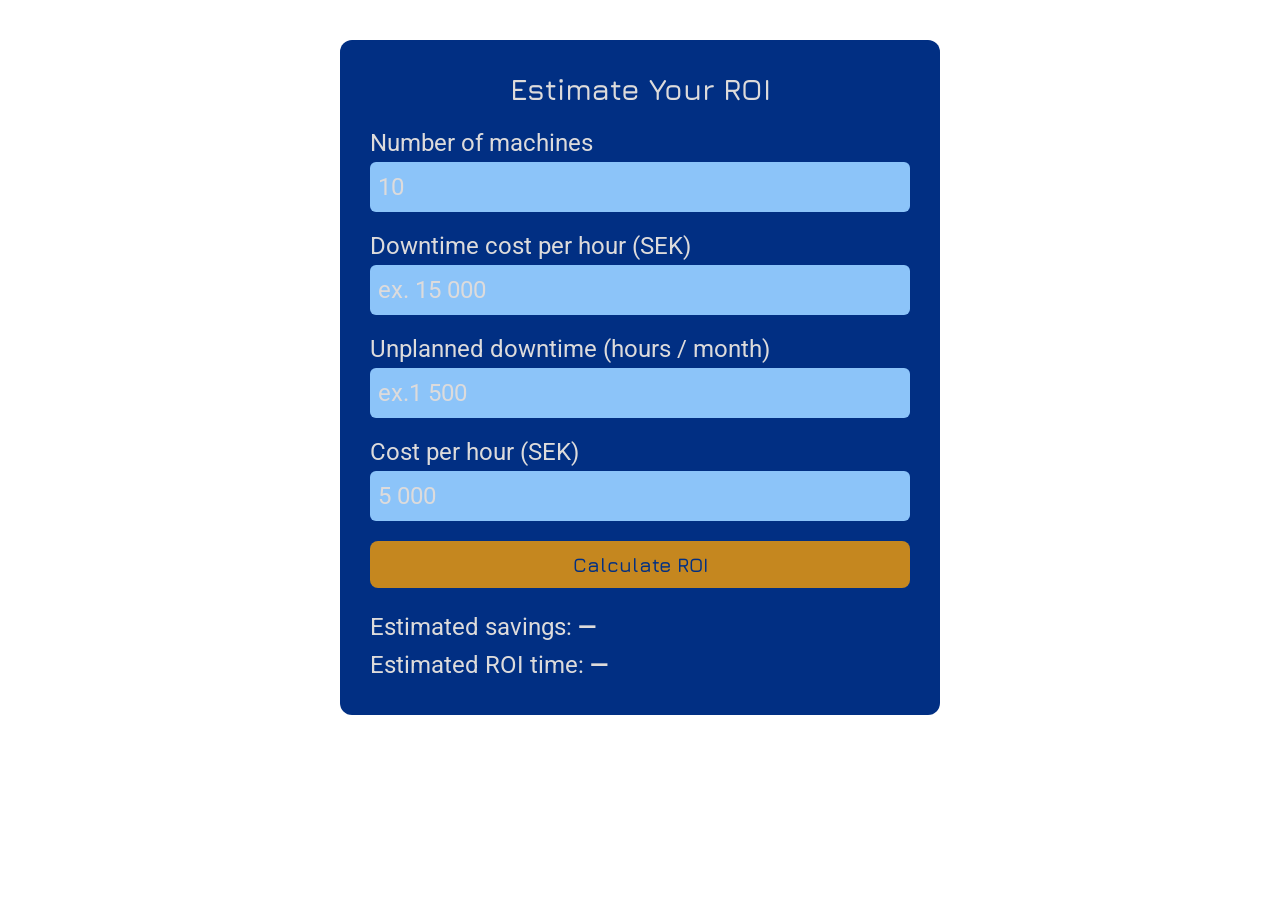
==== index.html @ c47397b4 "html, css and a part of java script in the index.html" ====
<!DOCTYPE html>
<html lang="en">
<head>
    <meta charset="UTF-8">
    <meta name="viewport" content="width=device-width, initial-scale=1.0">
    <link rel="stylesheet" href="styles.css">
    <title>Calculate your ROI</title>
</head>
<body>

    <div class="roi-calculator">

<!--Title -->
  <h2>
   Estimate Your ROI
  </h2>
  
  <!--Inputs -->
  <div class="roi-inputs">
   <label>
    Number of machines
    <input type="number" id="machines" value="10" placeholder="ex. 10">
   </label>
   <label>
    Downtime cost per hour (SEK)
    <input type="number" id="downtime" value="ex. 15 000" placeholder="ex. 15 000">
   </label>
      <label>
    Unplanned downtime (hours / month)
    <input type="number" id="downtime" value="ex. 1 500" placeholder="ex.1 500">
   </label>
   <label>
    Cost per hour (SEK)
    <input type="number" id="cost" value="500O" placeholder="5 000">
   </label>
  </div>
  <button onclick="calculateROI()">
   Calculate ROI
  </button>
  <div class="roi-results" id="roi-results">
   <p>
    Estimated savings:
    <strong id="savings">
     —
    </strong>
   </p>
   <p>
    Estimated ROI time:
    <strong id="roi-time">
     —
    </strong>
   </p>
  </div>
 </div>

 <!-- Java Script -->
  <script>
function getImplementationCost(signals) {
  if (signals < 50) return 60000;
  if (signals < 500) return 120000;
  if (signals < 2000) return 180000;
  return 360000;
}

function calculateROI() {
  const costPerHour = parseFloat(document.getElementById('costPerHour').value);
  const downtime = parseFloat(document.getElementById('downtime').value);
  const reduction = parseFloat(document.getElementById('reduction').value) / 100;
  const licenseShare = parseFloat(document.getElementById('licenseShare').value) / 100;
  const signals = parseFloat(document.getElementById('signals').value);

  // Implementation cost based on signals
  const implementationCost = getImplementationCost(signals);

  // Formulas
  const grossSavings = costPerHour * downtime * reduction * 12;
  const licenseCost = grossSavings * licenseShare;
  const netSavings = grossSavings - licenseCost;
  const totalCost = implementationCost + licenseCost;

  const roiYear1 = ((netSavings - implementationCost) / totalCost) * 100;
  const roiYear2 = ((netSavings - licenseCost) / licenseCost) * 100;

  const monthlyCashFlow = netSavings / 12;
  const paybackMonths = totalCost / monthlyCashFlow;

  // Display
  document.getElementById('implCost').innerText = implementationCost.toLocaleString() + " SEK";
  document.getElementById('grossSavings').innerText = grossSavings.toLocaleString() + " SEK";
  document.getElementById('licenseCost').innerText = licenseCost.toLocaleString() + " SEK";
  document.getElementById('netSavings').innerText = netSavings.toLocaleString() + " SEK";
  document.getElementById('roiYear1').innerText = roiYear1.toFixed(0) + " %";
  document.getElementById('roiYear2').innerText = roiYear2.toFixed(0) + " %";
  document.getElementById('payback').innerText = paybackMonths.toFixed(1) + " months";
}
</script>
</body>
</html>
---- styles.css ----
@import url('https://fonts.googleapis.com/css2?family=Jura:wght@300..700&family=Roboto:ital,wght@0,100..900;1,100..900&display=swap');
/* GENERAL */

*, html{
    margin: 0;
    padding: 0; 
    box-sizing: border-box;
}


.roi-calculator {
  max-width: 600px;
  margin: 40px auto;
  padding: 30px;
  background: #012f83;
  color: #dddbdb;
  border-radius: 12px;
}

.roi-calculator h2 {
  text-align: center;
  margin-bottom: 20px;
  font-family: Jura;
  font-size: 30px;
  font-weight: 600;
  line-height: 130%;
}

.roi-inputs {
  display: flex;
  flex-direction: column;
  gap: 20px;
}

.roi-inputs label {
    font-family: Roboto;
    font-size: 24px;
}

.roi-inputs input {
  width: 100%;
  height: 50px;
  padding: 8px;
  border-radius: 6px;
  border: none;
  margin-top: 5px;
  background-color: #8cc4f9;
  font-family: Roboto;
  font-size: 24px;
  color: #dddbdb;
}

.roi-inputs input::placeholder {
  font-family: Roboto;
  font-size: 24px;
  color: #dddbdb;
}

button {
  margin-top: 20px;
  width: 100%;
  padding: 12px;
  border: none;
  border-radius: 8px;
  background: #c5871f;
  color: #012f83;
  font-family: Jura;
  font-size: 20px;
  font-weight: 600;
  cursor: pointer;
}

button:hover {
  background: #012f83;
  color: #c5871f
}

.roi-results {
  margin-top: 20px;
  font-family: Roboto;
  font-size: 24px;
  line-height: 1.6;

}
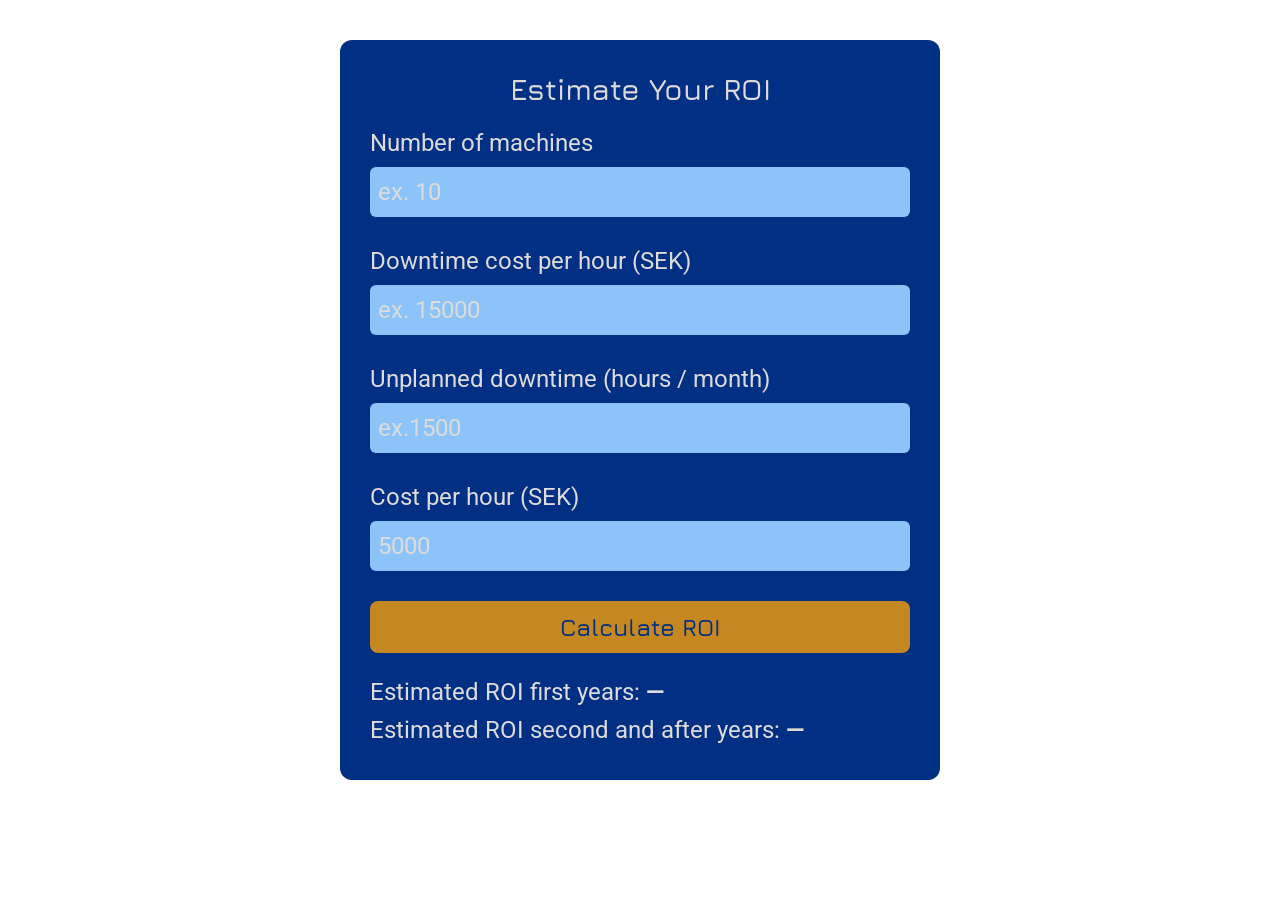
==== commit c11688ae: "correction" ====
--- a/index.html
+++ b/index.html
@@ -19,19 +19,19 @@
   <div class="roi-inputs">
    <label>
     Number of machines
-    <input type="number" id="machines" value="10" placeholder="ex. 10">
+    <input type="number" id="machines" value="" placeholder="ex. 10">
    </label>
    <label>
     Downtime cost per hour (SEK)
-    <input type="number" id="downtime" value="ex. 15 000" placeholder="ex. 15 000">
+    <input type="number" id="downtime" value="" placeholder="ex. 15000">
    </label>
       <label>
     Unplanned downtime (hours / month)
-    <input type="number" id="downtime" value="ex. 1 500" placeholder="ex.1 500">
+    <input type="number" id="downtime" value="" placeholder="ex.1500">
    </label>
    <label>
     Cost per hour (SEK)
-    <input type="number" id="cost" value="500O" placeholder="5 000">
+    <input type="number" id="cost" value="" placeholder="5000">
    </label>
   </div>
   <button onclick="calculateROI()">
@@ -39,14 +39,14 @@
   </button>
   <div class="roi-results" id="roi-results">
    <p>
-    Estimated savings:
-    <strong id="savings">
+    Estimated ROI first years:
+    <strong id="roiYear1">
      —
     </strong>
    </p>
    <p>
-    Estimated ROI time:
-    <strong id="roi-time">
+    Estimated ROI second and after years:
+    <strong id="roiYear2">
      —
     </strong>
    </p>
--- a/styles.css
+++ b/styles.css
@@ -43,7 +43,7 @@
   padding: 8px;
   border-radius: 6px;
   border: none;
-  margin-top: 5px;
+  margin: 10px 0px 10px 0px;
   background-color: #8cc4f9;
   font-family: Roboto;
   font-size: 24px;
@@ -65,7 +65,7 @@
   background: #c5871f;
   color: #012f83;
   font-family: Jura;
-  font-size: 20px;
+  font-size: 24px;
   font-weight: 600;
   cursor: pointer;
 }
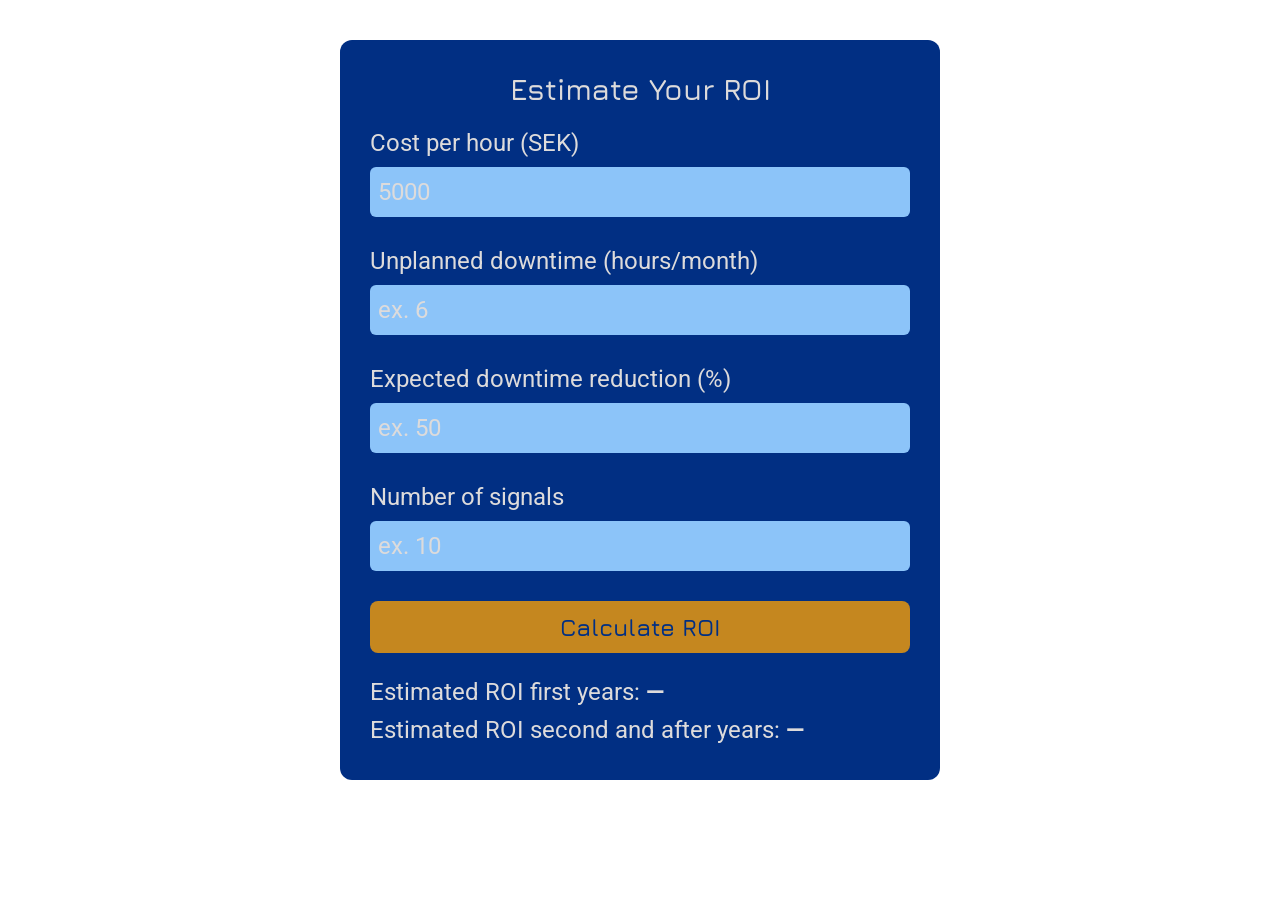
==== commit 07881443: "correction" ====
--- a/index.html
+++ b/index.html
@@ -16,23 +16,27 @@
   </h2>
   
   <!--Inputs -->
-  <div class="roi-inputs">
+  <div class="roi-inputs">   
+    <label>
+    Cost per hour (SEK)
+    <input type="number" id="costPerHour" value="" placeholder="5000" required>
+   </label>
+
+    <label>
+    Unplanned downtime (hours/month)
+    <input type="number" id="unplanned" value="" placeholder="ex. 6" required>
+   </label>
+
+    <label>
+   Expected downtime reduction (%)
+    <input type="number" id="reduction" value="" placeholder="ex. 50" required>
+   </label>
+
    <label>
-    Number of machines
-    <input type="number" id="machines" value="" placeholder="ex. 10">
+    Number of signals
+    <input type="number" id="signals" value="" placeholder="ex. 10" required>
    </label>
-   <label>
-    Downtime cost per hour (SEK)
-    <input type="number" id="downtime" value="" placeholder="ex. 15000">
-   </label>
-      <label>
-    Unplanned downtime (hours / month)
-    <input type="number" id="downtime" value="" placeholder="ex.1500">
-   </label>
-   <label>
-    Cost per hour (SEK)
-    <input type="number" id="cost" value="" placeholder="5000">
-   </label>
+
   </div>
   <button onclick="calculateROI()">
    Calculate ROI
@@ -56,6 +60,7 @@
  <!-- Java Script -->
   <script>
 function getImplementationCost(signals) {
+  if (signals = 0) return 0;
   if (signals < 50) return 60000;
   if (signals < 500) return 120000;
   if (signals < 2000) return 180000;
@@ -63,17 +68,19 @@
 }
 
 function calculateROI() {
+
+//To take the informations 
   const costPerHour = parseFloat(document.getElementById('costPerHour').value);
-  const downtime = parseFloat(document.getElementById('downtime').value);
+  const unplanned = parseFloat(document.getElementById('unplanned').value);
   const reduction = parseFloat(document.getElementById('reduction').value) / 100;
-  const licenseShare = parseFloat(document.getElementById('licenseShare').value) / 100;
+  const licenseShare = 0.10;
   const signals = parseFloat(document.getElementById('signals').value);
 
   // Implementation cost based on signals
   const implementationCost = getImplementationCost(signals);
 
   // Formulas
-  const grossSavings = costPerHour * downtime * reduction * 12;
+  const grossSavings = costPerHour * unplanned * reduction * 12;
   const licenseCost = grossSavings * licenseShare;
   const netSavings = grossSavings - licenseCost;
   const totalCost = implementationCost + licenseCost;
@@ -81,17 +88,9 @@
   const roiYear1 = ((netSavings - implementationCost) / totalCost) * 100;
   const roiYear2 = ((netSavings - licenseCost) / licenseCost) * 100;
 
-  const monthlyCashFlow = netSavings / 12;
-  const paybackMonths = totalCost / monthlyCashFlow;
-
   // Display
-  document.getElementById('implCost').innerText = implementationCost.toLocaleString() + " SEK";
-  document.getElementById('grossSavings').innerText = grossSavings.toLocaleString() + " SEK";
-  document.getElementById('licenseCost').innerText = licenseCost.toLocaleString() + " SEK";
-  document.getElementById('netSavings').innerText = netSavings.toLocaleString() + " SEK";
   document.getElementById('roiYear1').innerText = roiYear1.toFixed(0) + " %";
   document.getElementById('roiYear2').innerText = roiYear2.toFixed(0) + " %";
-  document.getElementById('payback').innerText = paybackMonths.toFixed(1) + " months";
 }
 </script>
 </body>
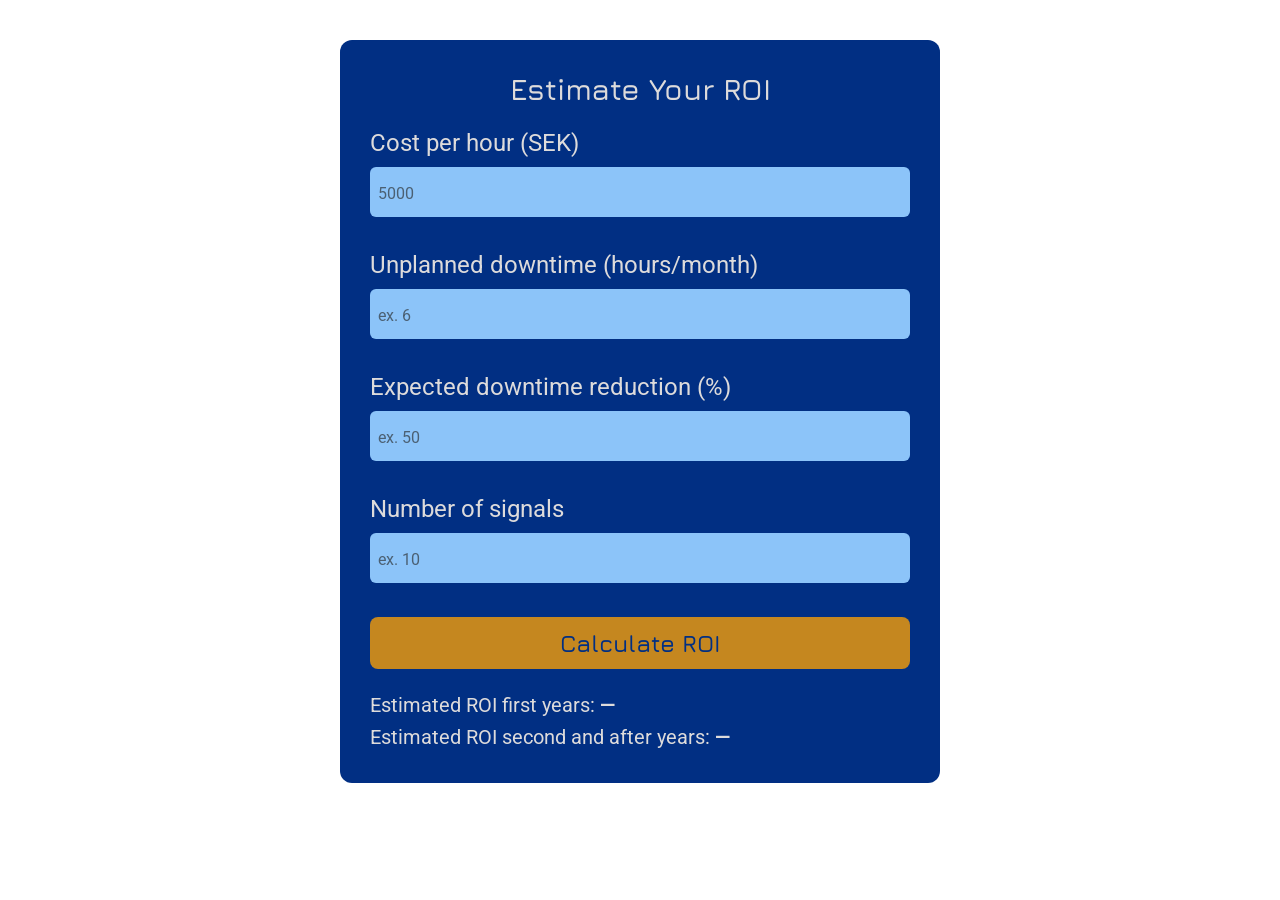
==== commit c766c0f6: "correction of errors" ====
--- a/index.html
+++ b/index.html
@@ -20,25 +20,29 @@
     <label>
     Cost per hour (SEK)
     <input type="number" id="costPerHour" value="" placeholder="5000" required>
+    <small class="error" id="error-costPerHour"></small>
    </label>
 
     <label>
     Unplanned downtime (hours/month)
     <input type="number" id="unplanned" value="" placeholder="ex. 6" required>
+    <small class="error" id="error-unplanned"></small>
    </label>
 
     <label>
    Expected downtime reduction (%)
     <input type="number" id="reduction" value="" placeholder="ex. 50" required>
+    <small class="error" id="error-reduction"></small>
    </label>
 
    <label>
     Number of signals
     <input type="number" id="signals" value="" placeholder="ex. 10" required>
+    <small class="error" id="error-signals"></small>
    </label>
 
   </div>
-  <button onclick="calculateROI()">
+  <button onclick="calculateROI()" id="roiBtn">
    Calculate ROI
   </button>
   <div class="roi-results" id="roi-results">
@@ -59,8 +63,11 @@
 
  <!-- Java Script -->
   <script>
+
+// number of signals
+
 function getImplementationCost(signals) {
-  if (signals = 0) return 0;
+  if (signals === 0) return 0;
   if (signals < 50) return 60000;
   if (signals < 500) return 120000;
   if (signals < 2000) return 180000;
@@ -69,12 +76,62 @@
 
 function calculateROI() {
 
-//To take the informations 
-  const costPerHour = parseFloat(document.getElementById('costPerHour').value);
-  const unplanned = parseFloat(document.getElementById('unplanned').value);
-  const reduction = parseFloat(document.getElementById('reduction').value) / 100;
+  //Button 
+
+  const btn = document.getElementById("roiBtn");
+  btn.disabled = true;
+
+  //Error message 
+
+  const fields = ["costPerHour", "unplanned", "reduction", "signals"];
+  let hasError = false;
+  const values = {};
+
+  function setError(id, message) {
+  const errorElement = document.getElementById("error-" + id);
+  const inputElement = document.getElementById(id);
+
+  errorElement.innerText = message;
+  inputElement.classList.add("error-border");
+}
+
+function clearError(id) {
+  const errorElement = document.getElementById("error-" + id);
+  const inputElement = document.getElementById(id);
+
+  errorElement.innerText = "";
+  inputElement.classList.remove("error-border");
+}
+
+  fields.forEach(id => {
+    const input = document.getElementById(id);
+    const value = parseFloat(input.value);
+
+    clearError(id);
+
+    if (input.value.trim() === "") {
+      setError(id, "This field is required");
+      hasError = true;
+    } else if (Number.isNaN(value)) {
+      setError(id, "Must be a valid number");
+      hasError = true;
+    } else {
+      values[id] = value;
+    }
+  });
+
+  if (hasError) {
+    btn.disabled = false;
+    return;
+  }
+
+  //calcul of the ROI
+  const costPerHour = values.costPerHour;
+  const unplanned = values.unplanned;
+  const reduction = values.reduction / 100;
+  const signals = values.signals;
+
   const licenseShare = 0.10;
-  const signals = parseFloat(document.getElementById('signals').value);
 
   // Implementation cost based on signals
   const implementationCost = getImplementationCost(signals);
@@ -86,11 +143,14 @@
   const totalCost = implementationCost + licenseCost;
 
   const roiYear1 = ((netSavings - implementationCost) / totalCost) * 100;
-  const roiYear2 = ((netSavings - licenseCost) / licenseCost) * 100;
+  const roiYear2 = (netSavings / licenseCost) * 100;
+  
 
   // Display
   document.getElementById('roiYear1').innerText = roiYear1.toFixed(0) + " %";
   document.getElementById('roiYear2').innerText = roiYear2.toFixed(0) + " %";
+
+  btn.disabled = false;
 }
 </script>
 </body>
--- a/styles.css
+++ b/styles.css
@@ -46,14 +46,14 @@
   margin: 10px 0px 10px 0px;
   background-color: #8cc4f9;
   font-family: Roboto;
-  font-size: 24px;
-  color: #dddbdb;
+  font-size: 18px;
+  color: #010C28;
 }
 
 .roi-inputs input::placeholder {
   font-family: Roboto;
-  font-size: 24px;
-  color: #dddbdb;
+  font-size: 16px;
+  color: #4b6073;
 }
 
 button {
@@ -78,7 +78,31 @@
 .roi-results {
   margin-top: 20px;
   font-family: Roboto;
-  font-size: 24px;
+  font-size: 20px;
   line-height: 1.6;
 
+}
+
+.error {
+  color: red;
+  font-size: 0.8em;
+  display: block;
+  margin-top: 4px;
+}
+
+input.error-border {
+  background-color: red;
+  opacity: 25%;
+}
+
+/* Chrome, Safari, Edge, Opera */
+input[type=number]::-webkit-outer-spin-button,
+input[type=number]::-webkit-inner-spin-button {
+  -webkit-appearance: none;
+  margin: 0;
+}
+
+/* Firefox */
+input[type=number] {
+  -moz-appearance: textfield;
 }
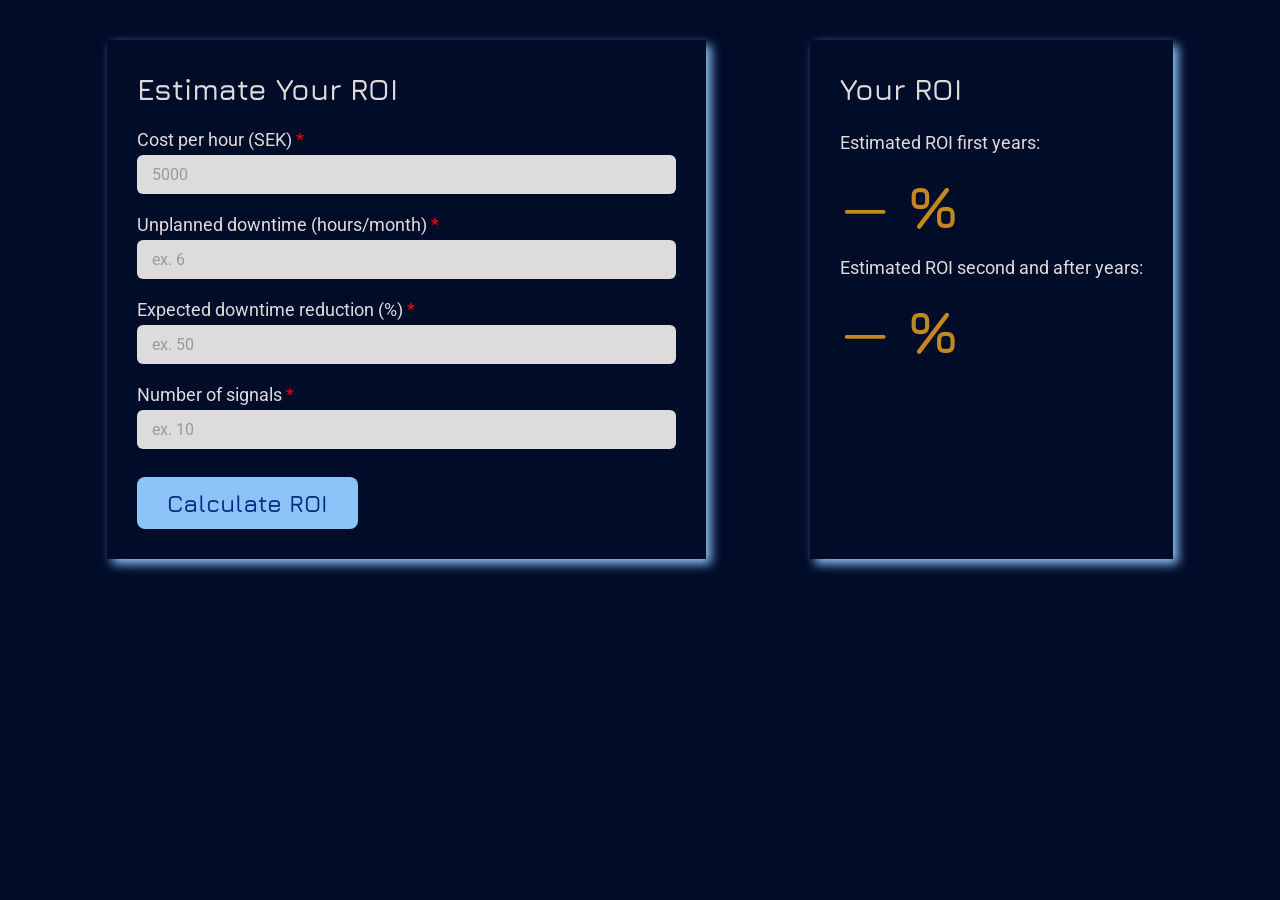
==== commit 9088532e: "Fixe different errors, styles and media quieries" ====
--- a/index.html
+++ b/index.html
@@ -7,7 +7,7 @@
     <title>Calculate your ROI</title>
 </head>
 <body>
-
+<section>
     <div class="roi-calculator">
 
 <!--Title -->
@@ -18,25 +18,25 @@
   <!--Inputs -->
   <div class="roi-inputs">   
     <label>
-    Cost per hour (SEK)
+    Cost per hour (SEK) <span class="required">*</span>
     <input type="number" id="costPerHour" value="" placeholder="5000" required>
     <small class="error" id="error-costPerHour"></small>
    </label>
 
     <label>
-    Unplanned downtime (hours/month)
+    Unplanned downtime (hours/month) <span class="required">*</span>
     <input type="number" id="unplanned" value="" placeholder="ex. 6" required>
     <small class="error" id="error-unplanned"></small>
    </label>
 
     <label>
-   Expected downtime reduction (%)
+   Expected downtime reduction (%) <span class="required">*</span>
     <input type="number" id="reduction" value="" placeholder="ex. 50" required>
     <small class="error" id="error-reduction"></small>
    </label>
 
    <label>
-    Number of signals
+    Number of signals <span class="required">*</span>
     <input type="number" id="signals" value="" placeholder="ex. 10" required>
     <small class="error" id="error-signals"></small>
    </label>
@@ -45,27 +45,33 @@
   <button onclick="calculateROI()" id="roiBtn">
    Calculate ROI
   </button>
+  </div>
+
   <div class="roi-results" id="roi-results">
-   <p>
-    Estimated ROI first years:
+     <h2>
+   Your ROI
+  </h2>
+  <div class="roiyears1">
+       <p>
+    Estimated ROI first years:</p>
     <strong id="roiYear1">
-     —
+     —  %
     </strong>
-   </p>
-   <p>
-    Estimated ROI second and after years:
+  </div>
+
+   <div class="roiyears2">
+       <p>
+    Estimated ROI second and after years:   </p>
     <strong id="roiYear2">
-     —
+     — %
     </strong>
-   </p>
+   </div>
   </div>
- </div>
+</section>
 
  <!-- Java Script -->
-  <script>
-
+<script>
 // number of signals
-
 function getImplementationCost(signals) {
   if (signals === 0) return 0;
   if (signals < 50) return 60000;
@@ -74,34 +80,24 @@
   return 360000;
 }
 
+// Error functions
+function setError(id, message) {
+  document.getElementById("error-" + id).innerText = message;
+}
+
+function clearError(id) {
+  document.getElementById("error-" + id).innerText = "";
+}
+
+// Main function
 function calculateROI() {
-
-  //Button 
 
   const btn = document.getElementById("roiBtn");
   btn.disabled = true;
 
-  //Error message 
-
   const fields = ["costPerHour", "unplanned", "reduction", "signals"];
   let hasError = false;
   const values = {};
-
-  function setError(id, message) {
-  const errorElement = document.getElementById("error-" + id);
-  const inputElement = document.getElementById(id);
-
-  errorElement.innerText = message;
-  inputElement.classList.add("error-border");
-}
-
-function clearError(id) {
-  const errorElement = document.getElementById("error-" + id);
-  const inputElement = document.getElementById(id);
-
-  errorElement.innerText = "";
-  inputElement.classList.remove("error-border");
-}
 
   fields.forEach(id => {
     const input = document.getElementById(id);
@@ -115,6 +111,9 @@
     } else if (Number.isNaN(value)) {
       setError(id, "Must be a valid number");
       hasError = true;
+    } else if (value < 0) {
+      setError(id, "Value must be positive");
+      hasError = true;
     } else {
       values[id] = value;
     }
@@ -125,7 +124,7 @@
     return;
   }
 
-  //calcul of the ROI
+  // Calcul
   const costPerHour = values.costPerHour;
   const unplanned = values.unplanned;
   const reduction = values.reduction / 100;
@@ -133,10 +132,8 @@
 
   const licenseShare = 0.10;
 
-  // Implementation cost based on signals
   const implementationCost = getImplementationCost(signals);
 
-  // Formulas
   const grossSavings = costPerHour * unplanned * reduction * 12;
   const licenseCost = grossSavings * licenseShare;
   const netSavings = grossSavings - licenseCost;
@@ -144,7 +141,6 @@
 
   const roiYear1 = ((netSavings - implementationCost) / totalCost) * 100;
   const roiYear2 = (netSavings / licenseCost) * 100;
-  
 
   // Display
   document.getElementById('roiYear1').innerText = roiYear1.toFixed(0) + " %";
@@ -152,6 +148,17 @@
 
   btn.disabled = false;
 }
-</script>
+
+const fields = ["costPerHour", "unplanned", "reduction", "signals"];
+
+fields.forEach(id => {
+  const input = document.getElementById(id);
+
+  input.addEventListener("input", () => {
+    // Supprime toutes les erreurs
+    fields.forEach(fieldId => clearError(fieldId));
+  });
+});
+</script>  
 </body>
 </html>
--- a/styles.css
+++ b/styles.css
@@ -7,18 +7,49 @@
     box-sizing: border-box;
 }
 
-
+body{
+  background-color: #010C28;
+
+}
+
+/* The two frames */
+section{
+  margin: 0px 80px;
+  display: flex;
+  justify-content: center;
+  gap: 50px;
+}
+
+/* The two frames mobiles */
+  @media (max-width: 767px) {
+    section{
+    margin: 0px 30px; 
+    flex-direction: column;
+    gap: 20px; 
+    }
+  }
+
+
+/* The calculator itself */
 .roi-calculator {
-  max-width: 600px;
   margin: 40px auto;
   padding: 30px;
-  background: #012f83;
+  background: #010C28;
   color: #dddbdb;
-  border-radius: 12px;
-}
-
-.roi-calculator h2 {
-  text-align: center;
+  box-shadow: 5px 5px 10px #8CC4F9;
+}
+
+/* The calculator itself */
+@media (max-width: 767px){
+.roi-calculator {
+  margin: 0px auto;
+  }
+}
+
+
+/* Title */
+h2 {
+  text-align: left;
   margin-bottom: 20px;
   font-family: Jura;
   font-size: 30px;
@@ -26,43 +57,75 @@
   line-height: 130%;
 }
 
+/*Title mobile*/
+  @media (max-width: 767px) {
+    h2{
+      font-size: 20px;
+    } 
+  }
+
+/*inputs*/
 .roi-inputs {
   display: flex;
   flex-direction: column;
-  gap: 20px;
+  gap: 10px;
+}
+
+/* * */
+.required {
+  color: red;
 }
 
 .roi-inputs label {
     font-family: Roboto;
-    font-size: 24px;
+    font-size: 18px;
 }
 
 .roi-inputs input {
   width: 100%;
-  height: 50px;
-  padding: 8px;
+  height: 40x;
+  padding: 10px 15px;
   border-radius: 6px;
   border: none;
-  margin: 10px 0px 10px 0px;
-  background-color: #8cc4f9;
-  font-family: Roboto;
-  font-size: 18px;
+  margin: 5px 0px 10px 0px ;
+  background-color: #dddbdb;
+  font-family: Roboto;
+  font-size: 16px;
   color: #010C28;
 }
-
+/*inputs mobile */
+@media (max-width: 767px) {
+    .roi-inputs label{
+      font-size: 15px;
+    }
+
+    .roi-inputs input{
+      font-size: 13px;
+    }
+  }
+
+/* Placeholder */ 
 .roi-inputs input::placeholder {
   font-family: Roboto;
   font-size: 16px;
-  color: #4b6073;
-}
+  color: #010C2850;
+}
+
+/* Placeholder Mobile */
+@media (max-width: 767px) {
+    .roi-inputs input::placeholder{
+      font-size: 13px;
+  }
+}
+
+/* Button*/
 
 button {
-  margin-top: 20px;
-  width: 100%;
-  padding: 12px;
+  margin-top: 18px;
+  padding: 12px 30px;
   border: none;
   border-radius: 8px;
-  background: #c5871f;
+  background: #8CC4F9;
   color: #012f83;
   font-family: Jura;
   font-size: 24px;
@@ -70,29 +133,65 @@
   cursor: pointer;
 }
 
+/*Button Mobile */
+@media (max-width: 767px) {
+  button{
+    font-size: 15px;
+  }
+  }
+
+
 button:hover {
-  background: #012f83;
-  color: #c5871f
-}
-
-.roi-results {
-  margin-top: 20px;
-  font-family: Roboto;
-  font-size: 20px;
+  background: #010C28;
+  color: #8CC4F9;
+}
+
+/*Result*/ 
+.roi-results{
+  margin: 40px auto;
+  padding: 30px;
+  background: #010C28;
+  color: #dddbdb;
+  box-shadow: 5px 5px 10px #8CC4F9;
+  text-align: left;
+  font-family: Roboto;
+  font-size: 18px;
   line-height: 1.6;
-
-}
-
+}
+
+#roiYear1, #roiYear2{
+  font-family: jura;
+  font-size: 60px;
+  font-weight: 600;
+  color: #C5871F;
+}
+/*inputs mobile */
+@media (max-width: 767px) {
+    .roi-results{
+      font-size: 15px;
+    }
+    #roiYear1, #roiYear2{
+      font-size: 30px;
+    }
+  }
+
+/*error message */ 
 .error {
   color: red;
   font-size: 0.8em;
   display: block;
-  margin-top: 4px;
+  margin-top: 0px;
+  font-family: Roboto;
+
 }
 
 input.error-border {
-  background-color: red;
-  opacity: 25%;
+  border: 2px solid red;
+  
+}
+
+input.error::placeholder {
+  color: red;
 }
 
 /* Chrome, Safari, Edge, Opera */
@@ -105,4 +204,5 @@
 /* Firefox */
 input[type=number] {
   -moz-appearance: textfield;
-}+}
+
